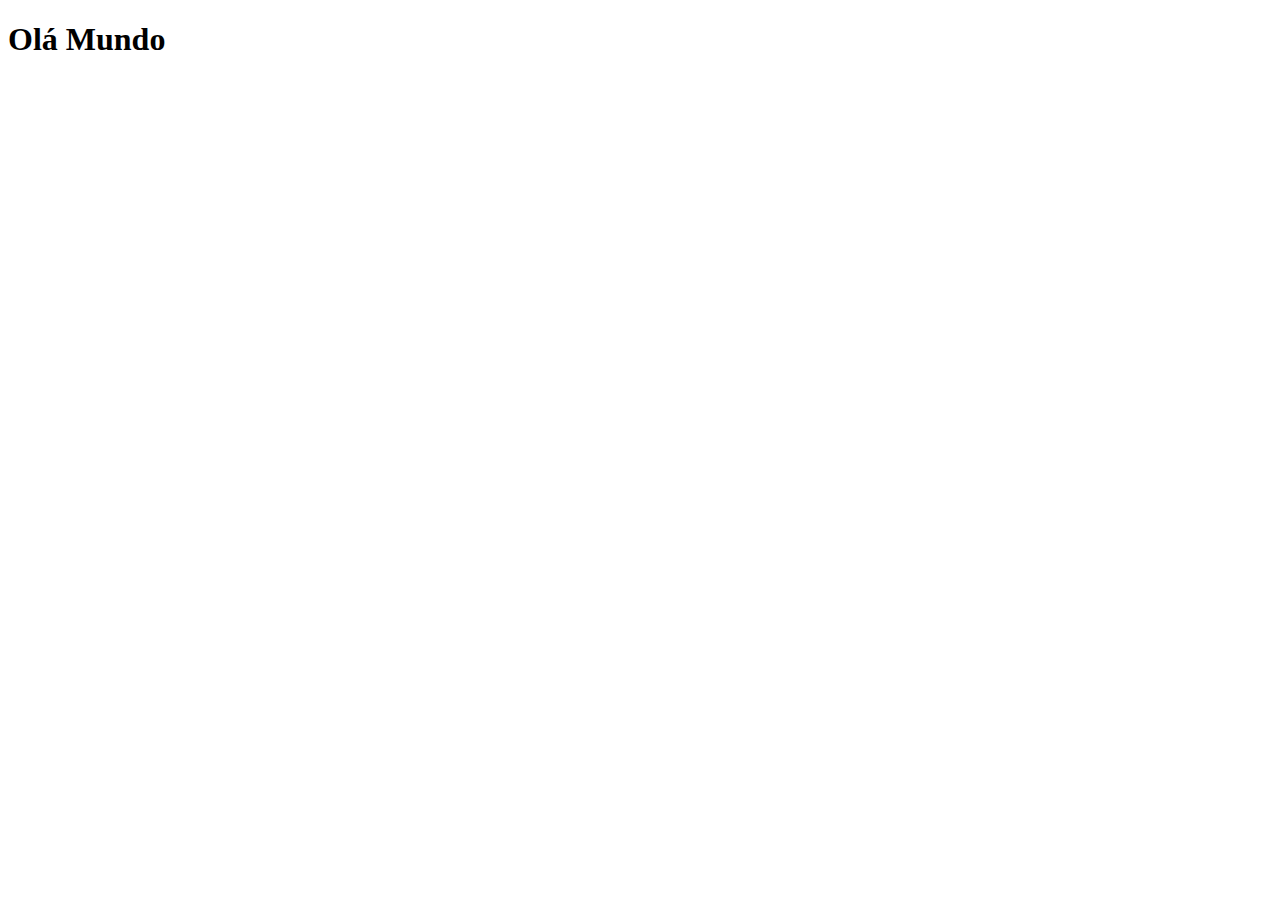
==== index.html @ bfe2f42c "a" ====
<!DOCTYPE html>
<html lang="pt-br">
<head>
    <meta charset="UTF-8">
    <meta name="viewport" content="width=device-width, initial-scale=1.0">
    <link rel="shortcut icon" href="imagens/favicon.ico" type="image/x-icon">
    <title>Projeto Social</title>
    <link rel="stylesheet" href="style.css">
</head>
<body>
    <h1>Olá Mundo</h1>
</body>
</html>
---- style.css ----
@charset "UTF-8"
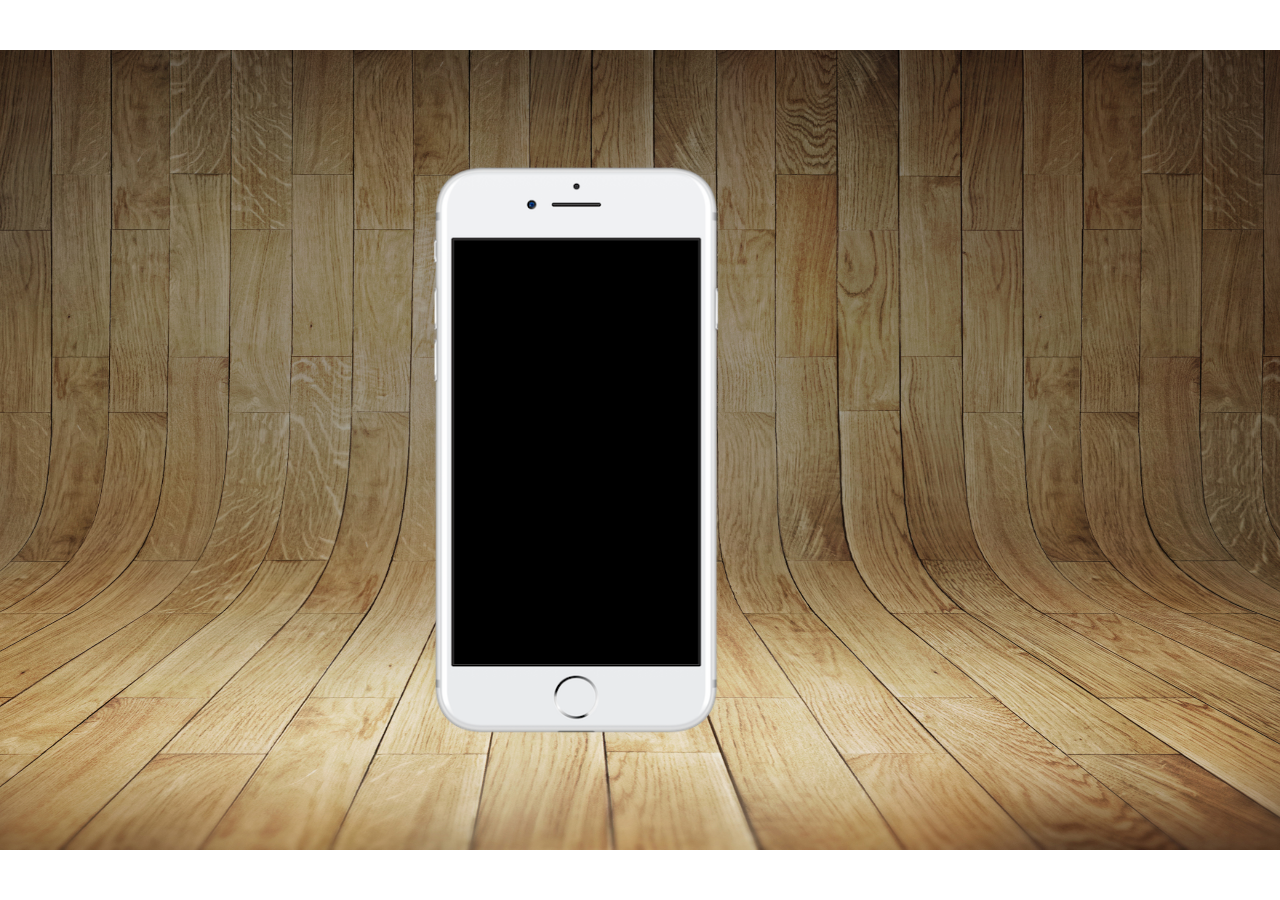
==== commit a7a83161: "atu" ====
--- a/index.html
+++ b/index.html
@@ -4,10 +4,13 @@
     <meta charset="UTF-8">
     <meta name="viewport" content="width=device-width, initial-scale=1.0">
     <link rel="shortcut icon" href="imagens/favicon.ico" type="image/x-icon">
-    <title>Projeto Social</title>
+    <title>Projeto Redes Sociais</title>
     <link rel="stylesheet" href="style.css">
 </head>
 <body>
-    <h1>Olá Mundo</h1>
+    <main>
+        <section id="tel"></section>
+        <section id="rede"></section>
+    </main>
 </body>
 </html>--- a/style.css
+++ b/style.css
@@ -1 +1,40 @@
-@charset "UTF-8"+@charset "UTF-8";
+
+* {
+    margin: 0px;
+    padding: 0px;
+    font-family: Arial, Helvetica, sans-serif;
+}
+
+html, body {
+    height: 100vh;
+    width: 90vw;
+}
+
+body {
+    background-image: url(imagens/fundo-madeira.jpg);
+    background-repeat: no-repeat;
+    background-position: center center;
+    background-size: 1600px 800px;
+
+}
+
+main {
+    position: relative;
+    height: 100vh;
+}
+
+section#tel {
+    position: absolute;
+    top: 50%;
+    left: 50%;
+    transform: translate(-50%, -50%);
+    height: 570px;
+    width: 290px;   
+
+    background: url(imagens/frame-iphone.png);
+    background-repeat: no-repeat;
+    background-position: center center;
+    background-size: 290px 570px;        
+    
+}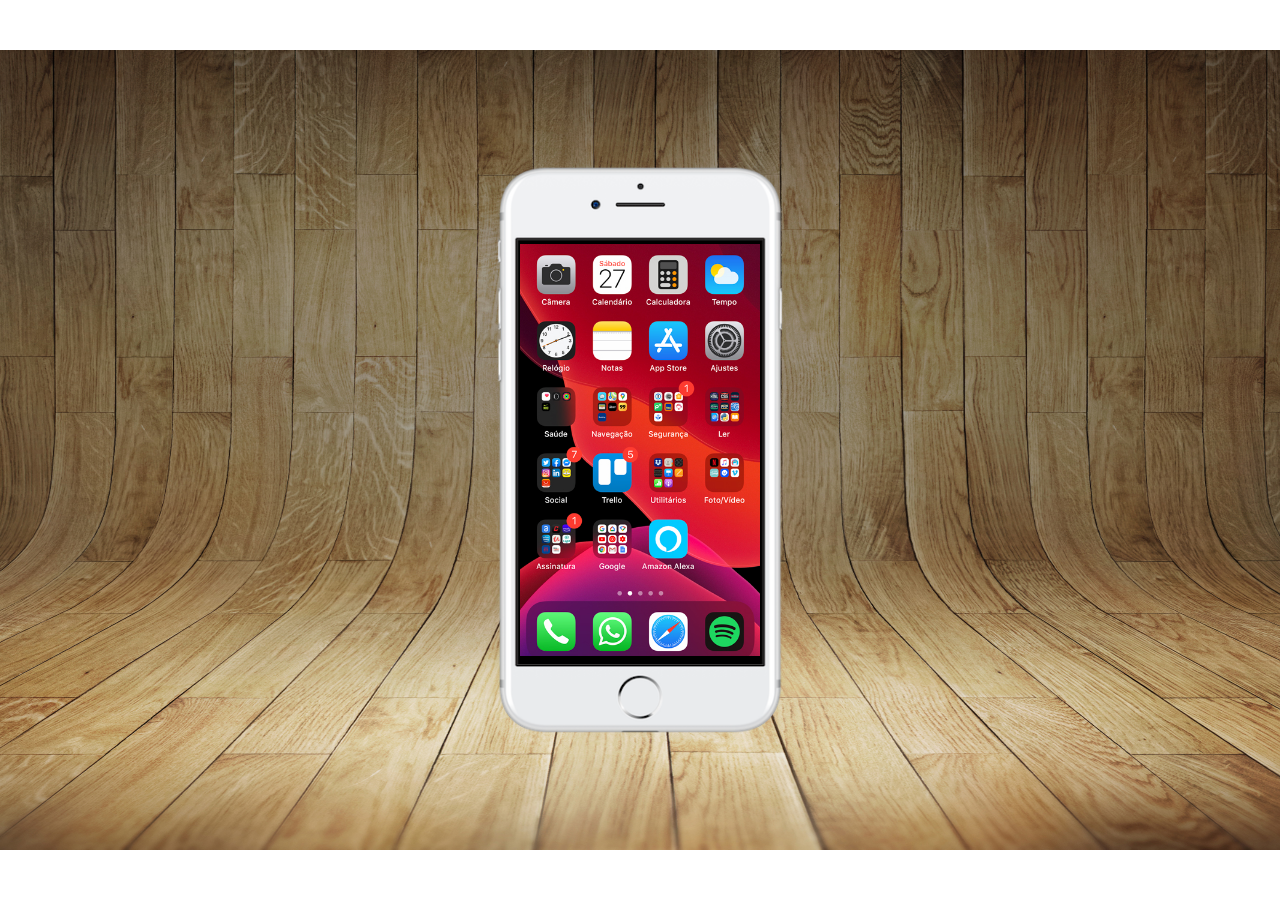
==== commit c0b0a20f: "at" ====
--- a/index.html
+++ b/index.html
@@ -9,7 +9,9 @@
 </head>
 <body>
     <main>
-        <section id="tel"></section>
+        <section id="tel">
+            <iframe src="home.html" name="tela" id="tela" frameborder="0"></iframe>
+        </section>
         <section id="rede"></section>
     </main>
 </body>
--- a/style.css
+++ b/style.css
@@ -8,7 +8,7 @@
 
 html, body {
     height: 100vh;
-    width: 90vw;
+    width: 100vw;
 }
 
 body {
@@ -37,4 +37,14 @@
     background-position: center center;
     background-size: 290px 570px;        
     
+}
+
+iframe#tela {
+    position: relative;
+    top: 50%;
+    left: 50%;
+    transform: translate(-50%, -50%);
+    width: 240px;
+    height: 412px;
+
 }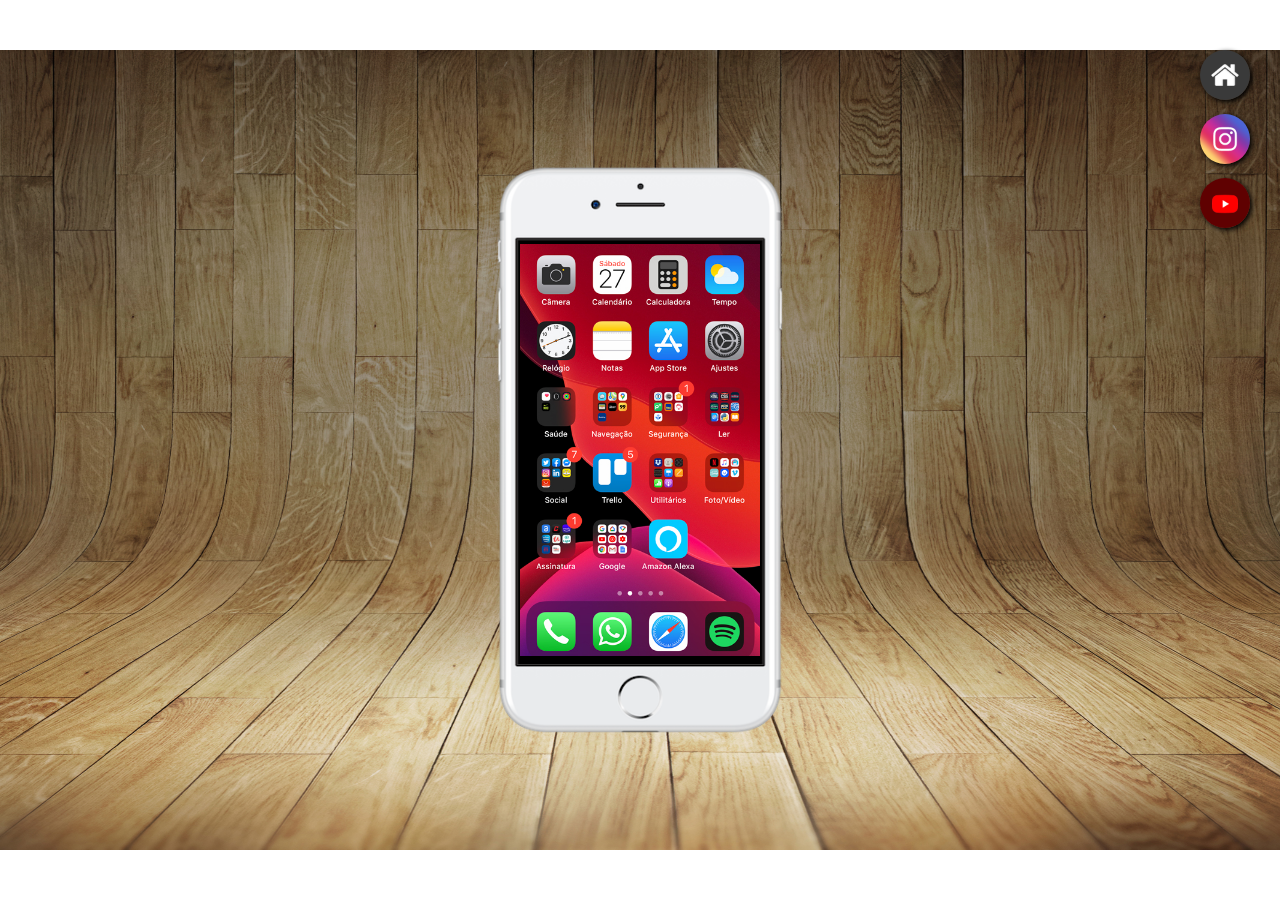
==== commit 6c4ba9f8: "at" ====
--- a/index.html
+++ b/index.html
@@ -10,9 +10,14 @@
 <body>
     <main>
         <section id="tel">
-            <iframe src="home.html" name="tela" id="tela" frameborder="0"></iframe>
+            <iframe src="home.html" name="tela" id="tela" frameborder="0">Seu navegador não é compativel</iframe>
         </section>
-        <section id="rede"></section>
+        <section id="rede">
+            <a href="home.html" target="tela"> <img src="imagens/logo-home.jpg" class="p1" alt="Home"></a> <br>
+            <a href="" target="tela"> <img src="imagens/logo-instagram.jpg" alt="Instagram"></a> <br>
+            <a href="" target="tela"> <img src="imagens/logo-youtube.jpg" alt="YouTube"></a> <br>
+
+        </section>
     </main>
 </body>
 </html>--- a/style.css
+++ b/style.css
@@ -47,4 +47,30 @@
     width: 240px;
     height: 412px;
 
+}
+
+section#rede {
+    text-align: right;
+    
+}
+
+section#rede img.p1 {
+    margin-top: 50px;
+    }
+
+section#rede img {
+    width: 50px;
+    margin: 10px 30px 0px 0px;
+    border-radius: 50%;
+    box-shadow: 2px 2px 5px black;
+    box-sizing: border-box;
+    
+
+}
+
+section#rede img:hover {
+    box-shadow: 2px 2px 5px rgba(255, 255, 255, 0.774);
+    border: 1px solid rgba(255, 255, 255, 0.774);
+    transform: translate(-2px, -2px);
+    transition: transform .2s;
 }